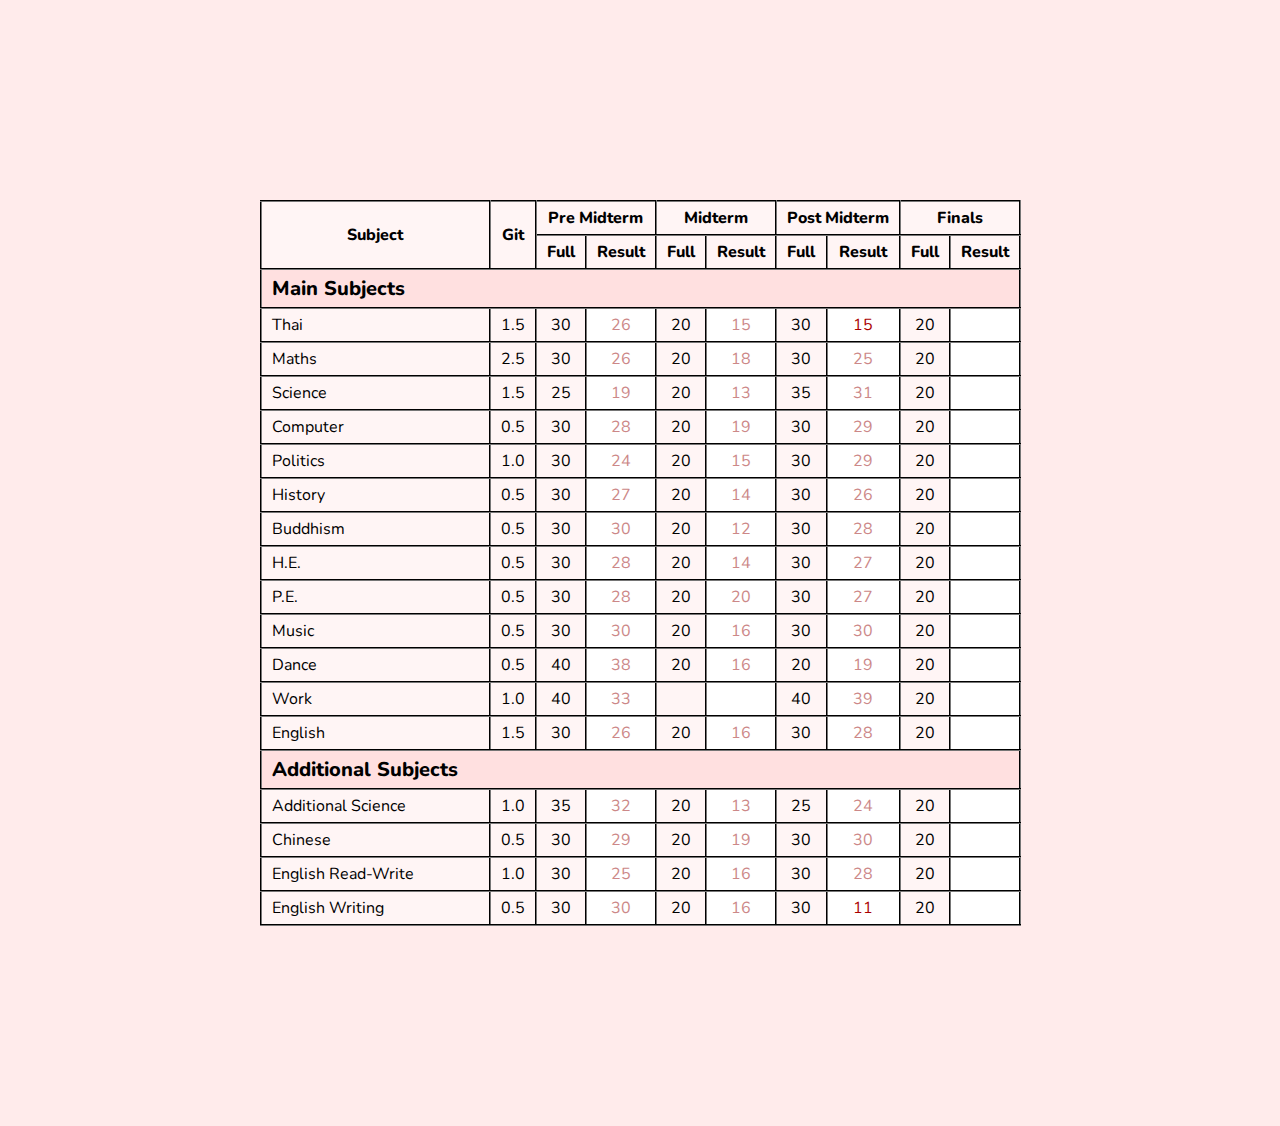
==== index.html @ 7459316d "First commit" ====
<!DOCTYPE html>
<html lang="en">
  <head>
    <meta charset="UTF-8" />
    <meta name="viewport" content="width=device-width, initial-scale=1.0" />
    <title>Document</title>

    <link rel="stylesheet" href="style.css" />
  </head>
  <body>
    <table>
      <tbody>
        <tr class="header">
          <td rowspan="2">Subject</td>
          <td rowspan="2">Git</td>
          <td colspan="2">Pre Midterm</td>
          <td colspan="2">Midterm</td>
          <td colspan="2">Post Midterm</td>
          <td colspan="2">Finals</td>
        </tr>
        <tr class="header">
          <td>Full</td>
          <td>Result</td>
          <td>Full</td>
          <td>Result</td>
          <td>Full</td>
          <td>Result</td>
          <td>Full</td>
          <td>Result</td>
        </tr>

        <tr>
          <td colspan="10" class="subjNameHeader">Main Subjects</td>
        </tr>

        <tr>
          <td class="subjName">Thai</td>
          <td id="git1">1.5</td>

          <td id="preMidFull1">30</td>
          <td id="preMidResult1">26</td>

          <td id="midFull1">20</td>
          <td id="midResult1">15</td>

          <td id="postMidFull1">30</td>
          <td id="postMidResult1">15</td>

          <td id="finalFull1"></td>
          <td id="finalResult1"></td>
        </tr>

        <tr>
          <td class="subjName">Maths</td>
          <td id="git2">2.5</td>

          <td id="preMidFull2">30</td>
          <td id="preMidResult2">26</td>

          <td id="midFull2">20</td>
          <td id="midResult2">18</td>

          <td id="postMidFull2">30</td>
          <td id="postMidResult2">25</td>

          <td id="finalFull2"></td>
          <td id="finalResult2"></td>
        </tr>

        <tr>
          <td class="subjName">Science</td>
          <td id="git3">1.5</td>

          <td id="preMidFull3">25</td>
          <td id="preMidResult3">19</td>

          <td id="midFull3">20</td>
          <td id="midResult3">13</td>

          <td id="postMidFull3">35</td>
          <td id="postMidResult3">31</td>

          <td id="finalFull3"></td>
          <td id="finalResult3"></td>
        </tr>

        <tr>
          <td class="subjName">Computer</td>
          <td id="git4">0.5</td>

          <td id="preMidFull4">30</td>
          <td id="preMidResult4">28</td>

          <td id="midFull4">20</td>
          <td id="midResult4">19</td>

          <td id="postMidFull4">30</td>
          <td id="postMidResult4">29</td>

          <td id="finalFull4"></td>
          <td id="finalResult4"></td>
        </tr>

        <tr>
          <td class="subjName">Politics</td>
          <td id="git5">1.0</td>

          <td id="preMidFull5">30</td>
          <td id="preMidResult5">24</td>

          <td id="midFull5">20</td>
          <td id="midResult5">15</td>

          <td id="postMidFull5">30</td>
          <td id="postMidResult5">29</td>

          <td id="finalFull5"></td>
          <td id="finalResult5"></td>
        </tr>

        <tr>
          <td class="subjName">History</td>
          <td id="git6">0.5</td>

          <td id="preMidFull6">30</td>
          <td id="preMidResult6">27</td>

          <td id="midFull6">20</td>
          <td id="midResult6">14</td>

          <td id="postMidFull6">30</td>
          <td id="postMidResult6">26</td>

          <td id="finalFull6"></td>
          <td id="finalResult6"></td>
        </tr>

        <tr>
          <td class="subjName">Buddhism</td>
          <td id="git7">0.5</td>

          <td id="preMidFull7">30</td>
          <td id="preMidResult7">30</td>

          <td id="midFull7">20</td>
          <td id="midResult7">12</td>

          <td id="postMidFull7">30</td>
          <td id="postMidResult7">28</td>

          <td id="finalFull7"></td>
          <td id="finalResult7"></td>
        </tr>

        <tr>
          <td class="subjName">H.E.</td>
          <td id="git8">0.5</td>

          <td id="preMidFull8">30</td>
          <td id="preMidResult8">28</td>

          <td id="midFull8">20</td>
          <td id="midResult8">14</td>

          <td id="postMidFull8">30</td>
          <td id="postMidResult8">27</td>

          <td id="finalFull8"></td>
          <td id="finalResult8"></td>
        </tr>

        <tr>
          <td class="subjName">P.E.</td>
          <td id="git9">0.5</td>

          <td id="preMidFull9">30</td>
          <td id="preMidResult9">28</td>

          <td id="midFull9">20</td>
          <td id="midResult9">20</td>

          <td id="postMidFull9">30</td>
          <td id="postMidResult9">27</td>

          <td id="finalFull9"></td>
          <td id="finalResult9"></td>
        </tr>

        <tr>
          <td class="subjName">Music</td>
          <td id="git10">0.5</td>

          <td id="preMidFull10">30</td>
          <td id="preMidResult10">30</td>

          <td id="midFull10">20</td>
          <td id="midResult10">16</td>

          <td id="postMidFull10">30</td>
          <td id="postMidResult10">30</td>

          <td id="finalFull10"></td>
          <td id="finalResult10"></td>
        </tr>

        <tr>
          <td class="subjName">Dance</td>
          <td id="git11">0.5</td>

          <td id="preMidFull11">40</td>
          <td id="preMidResult11">38</td>

          <td id="midFull11">20</td>
          <td id="midResult11">16</td>

          <td id="postMidFull11">20</td>
          <td id="postMidResult11">19</td>

          <td id="finalFull11"></td>
          <td id="finalResult11"></td>
        </tr>

        <tr>
          <td class="subjName">Work</td>
          <td id="git12">1.0</td>

          <td id="preMidFull12">40</td>
          <td id="preMidResult12">33</td>
          <td id="midFull12"></td>

          <td id="midResult12"></td>
          <td id="postMidFull12">40</td>
          <td id="postMidResult12">39</td>

          <td id="finalFull12"></td>
          <td id="finalResult12"></td>
        </tr>

        <tr>
          <td class="subjName">English</td>
          <td id="git13">1.5</td>

          <td id="preMidFull13">30</td>
          <td id="preMidResult13">26</td>

          <td id="midFull13">20</td>
          <td id="midResult13">16</td>

          <td id="postMidFull13">30</td>
          <td id="postMidResult13">28</td>

          <td id="finalFull13"></td>
          <td id="finalResult13"></td>
        </tr>

        <tr>
          <td colspan="10" class="subjNameHeader">Additional Subjects</td>
        </tr>

        <tr>
          <td class="subjName">Additional Science</td>
          <td id="git14">1.0</td>

          <td id="preMidFull14">35</td>
          <td id="preMidResult14">32</td>

          <td id="midFull14">20</td>
          <td id="midResult14">13</td>

          <td id="postMidFull14">25</td>
          <td id="postMidResult14">24</td>

          <td id="finalFull14"></td>
          <td id="finalResult14"></td>
        </tr>

        <tr>
          <td class="subjName">Chinese</td>
          <td id="git15">0.5</td>

          <td id="preMidFull15">30</td>
          <td id="preMidResult15">29</td>

          <td id="midFull15">20</td>
          <td id="midResult15">19</td>

          <td id="postMidFull15">30</td>
          <td id="postMidResult15">30</td>

          <td id="finalFull15"></td>
          <td id="finalResult15"></td>
        </tr>

        <tr>
          <td class="subjName">English Read-Write</td>
          <td id="git16">1.0</td>

          <td id="preMidFull16">30</td>
          <td id="preMidResult16">25</td>

          <td id="midFull16">20</td>
          <td id="midResult16">16</td>

          <td id="postMidFull16">30</td>
          <td id="postMidResult16">28</td>

          <td id="finalFull16"></td>
          <td id="finalResult16"></td>
        </tr>

        <tr>
          <td class="subjName">English Writing</td>
          <td id="git17">0.5</td>

          <td id="preMidFull17">30</td>
          <td id="preMidResult17">30</td>

          <td id="midFull17">20</td>
          <td id="midResult17">16</td>

          <td id="postMidFull17">30</td>
          <td id="postMidResult17">11</td>

          <td id="finalFull17"></td>
          <td id="finalResult17"></td>
        </tr>
      </tbody>
    </table>

    <script src="script.js"></script>
  </body>
</html>
---- style.css ----
@import url('https://fonts.googleapis.com/css2?family=Indie+Flower&family=Londrina+Sketch&family=Nunito:ital,wght@0,200..1000;1,200..1000&display=swap');

body {
  background-color: #ffcccc65;
}

table {
  margin: 200px auto;
}

table,
th,
td {
  font-family: 'Nunito', sans-serif;
  background-color: #ffffff50;
  border: 2px groove #222222;
  border-collapse: collapse;
}

td {
  text-align: center;
  padding: 5px 10px;
}

.header {
  font-weight: 800;
}

.subjNameHeader {
  background-color: #ffbbbb50;
  text-align: left;
  margin-left: 200px;
  font-weight: 800;
  font-size: 20px;
}

.subjName {
  text-align: left;
  padding-right: 75px;
}
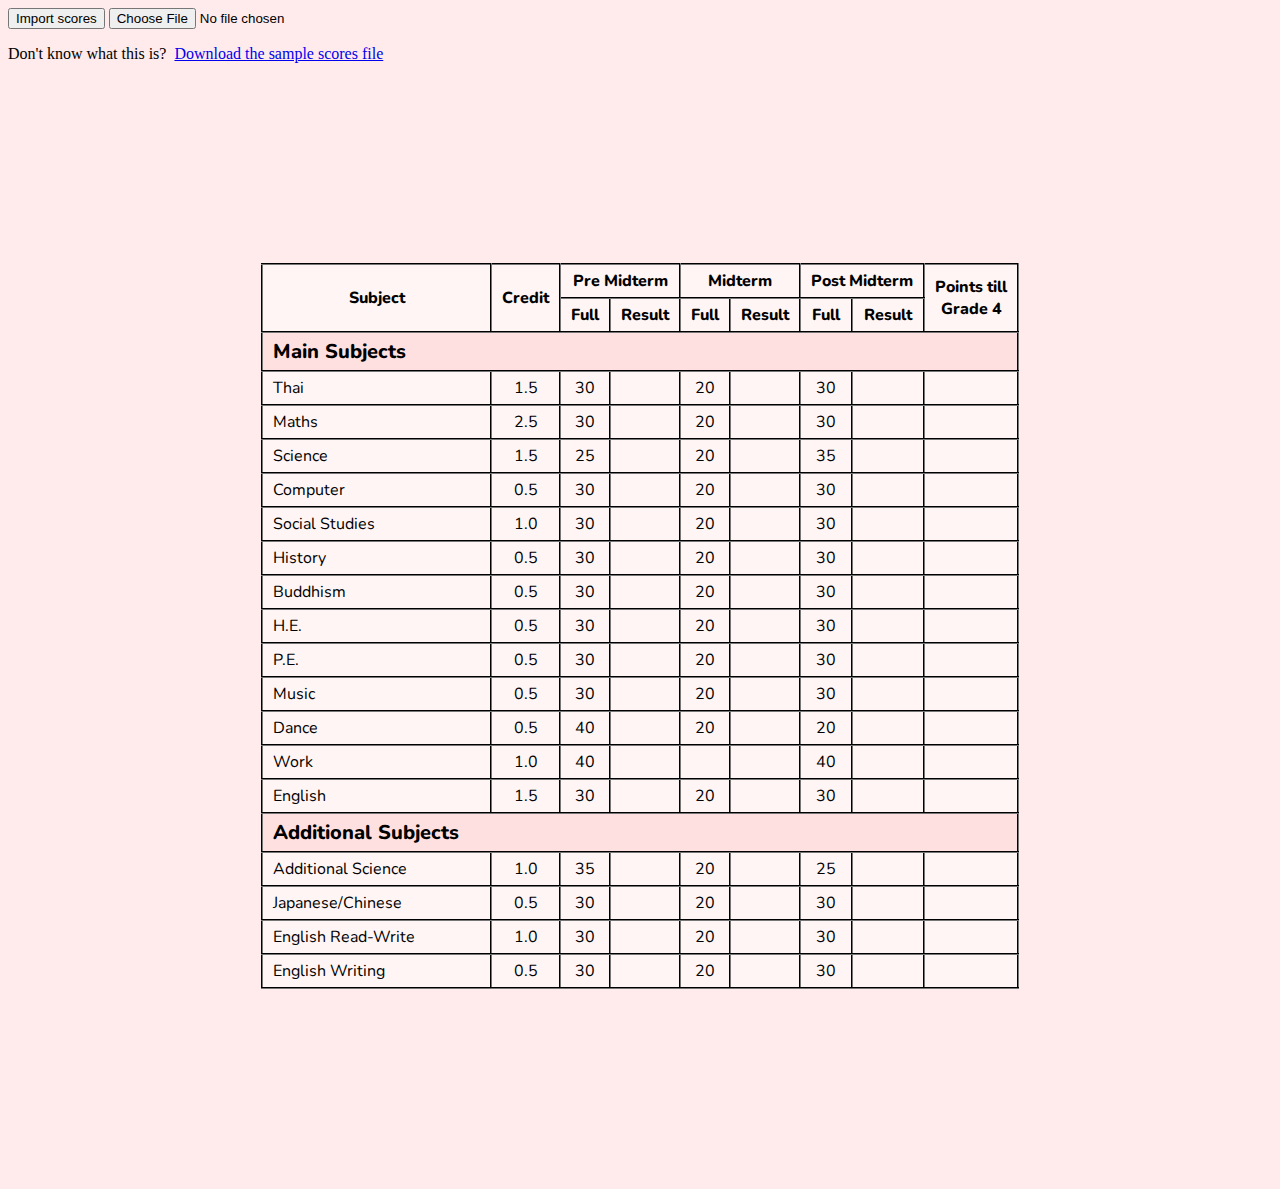
==== commit 951c620d: "Second commit" ====
--- a/index.html
+++ b/index.html
@@ -8,324 +8,43 @@
     <link rel="stylesheet" href="style.css" />
   </head>
   <body>
-    <table>
-      <tbody>
-        <tr class="header">
-          <td rowspan="2">Subject</td>
-          <td rowspan="2">Git</td>
-          <td colspan="2">Pre Midterm</td>
-          <td colspan="2">Midterm</td>
-          <td colspan="2">Post Midterm</td>
-          <td colspan="2">Finals</td>
-        </tr>
-        <tr class="header">
-          <td>Full</td>
-          <td>Result</td>
-          <td>Full</td>
-          <td>Result</td>
-          <td>Full</td>
-          <td>Result</td>
-          <td>Full</td>
-          <td>Result</td>
-        </tr>
+    <div class="importDiv">
+      <button class="importBtn" id="importBtn">Import scores</button>
+      <input type="file" class="importInput" id="importInput" accept=".json" />
+      <p>
+        Don't know what this is?&nbsp;
+        <a class="downloadSample" href="scores.json" download>
+          Download the sample scores file
+        </a>
+      </p>
+    </div>
 
-        <tr>
-          <td colspan="10" class="subjNameHeader">Main Subjects</td>
-        </tr>
-
-        <tr>
-          <td class="subjName">Thai</td>
-          <td id="git1">1.5</td>
-
-          <td id="preMidFull1">30</td>
-          <td id="preMidResult1">26</td>
-
-          <td id="midFull1">20</td>
-          <td id="midResult1">15</td>
-
-          <td id="postMidFull1">30</td>
-          <td id="postMidResult1">15</td>
-
-          <td id="finalFull1"></td>
-          <td id="finalResult1"></td>
-        </tr>
-
-        <tr>
-          <td class="subjName">Maths</td>
-          <td id="git2">2.5</td>
-
-          <td id="preMidFull2">30</td>
-          <td id="preMidResult2">26</td>
-
-          <td id="midFull2">20</td>
-          <td id="midResult2">18</td>
-
-          <td id="postMidFull2">30</td>
-          <td id="postMidResult2">25</td>
-
-          <td id="finalFull2"></td>
-          <td id="finalResult2"></td>
-        </tr>
-
-        <tr>
-          <td class="subjName">Science</td>
-          <td id="git3">1.5</td>
-
-          <td id="preMidFull3">25</td>
-          <td id="preMidResult3">19</td>
-
-          <td id="midFull3">20</td>
-          <td id="midResult3">13</td>
-
-          <td id="postMidFull3">35</td>
-          <td id="postMidResult3">31</td>
-
-          <td id="finalFull3"></td>
-          <td id="finalResult3"></td>
-        </tr>
-
-        <tr>
-          <td class="subjName">Computer</td>
-          <td id="git4">0.5</td>
-
-          <td id="preMidFull4">30</td>
-          <td id="preMidResult4">28</td>
-
-          <td id="midFull4">20</td>
-          <td id="midResult4">19</td>
-
-          <td id="postMidFull4">30</td>
-          <td id="postMidResult4">29</td>
-
-          <td id="finalFull4"></td>
-          <td id="finalResult4"></td>
-        </tr>
-
-        <tr>
-          <td class="subjName">Politics</td>
-          <td id="git5">1.0</td>
-
-          <td id="preMidFull5">30</td>
-          <td id="preMidResult5">24</td>
-
-          <td id="midFull5">20</td>
-          <td id="midResult5">15</td>
-
-          <td id="postMidFull5">30</td>
-          <td id="postMidResult5">29</td>
-
-          <td id="finalFull5"></td>
-          <td id="finalResult5"></td>
-        </tr>
-
-        <tr>
-          <td class="subjName">History</td>
-          <td id="git6">0.5</td>
-
-          <td id="preMidFull6">30</td>
-          <td id="preMidResult6">27</td>
-
-          <td id="midFull6">20</td>
-          <td id="midResult6">14</td>
-
-          <td id="postMidFull6">30</td>
-          <td id="postMidResult6">26</td>
-
-          <td id="finalFull6"></td>
-          <td id="finalResult6"></td>
-        </tr>
-
-        <tr>
-          <td class="subjName">Buddhism</td>
-          <td id="git7">0.5</td>
-
-          <td id="preMidFull7">30</td>
-          <td id="preMidResult7">30</td>
-
-          <td id="midFull7">20</td>
-          <td id="midResult7">12</td>
-
-          <td id="postMidFull7">30</td>
-          <td id="postMidResult7">28</td>
-
-          <td id="finalFull7"></td>
-          <td id="finalResult7"></td>
-        </tr>
-
-        <tr>
-          <td class="subjName">H.E.</td>
-          <td id="git8">0.5</td>
-
-          <td id="preMidFull8">30</td>
-          <td id="preMidResult8">28</td>
-
-          <td id="midFull8">20</td>
-          <td id="midResult8">14</td>
-
-          <td id="postMidFull8">30</td>
-          <td id="postMidResult8">27</td>
-
-          <td id="finalFull8"></td>
-          <td id="finalResult8"></td>
-        </tr>
-
-        <tr>
-          <td class="subjName">P.E.</td>
-          <td id="git9">0.5</td>
-
-          <td id="preMidFull9">30</td>
-          <td id="preMidResult9">28</td>
-
-          <td id="midFull9">20</td>
-          <td id="midResult9">20</td>
-
-          <td id="postMidFull9">30</td>
-          <td id="postMidResult9">27</td>
-
-          <td id="finalFull9"></td>
-          <td id="finalResult9"></td>
-        </tr>
-
-        <tr>
-          <td class="subjName">Music</td>
-          <td id="git10">0.5</td>
-
-          <td id="preMidFull10">30</td>
-          <td id="preMidResult10">30</td>
-
-          <td id="midFull10">20</td>
-          <td id="midResult10">16</td>
-
-          <td id="postMidFull10">30</td>
-          <td id="postMidResult10">30</td>
-
-          <td id="finalFull10"></td>
-          <td id="finalResult10"></td>
-        </tr>
-
-        <tr>
-          <td class="subjName">Dance</td>
-          <td id="git11">0.5</td>
-
-          <td id="preMidFull11">40</td>
-          <td id="preMidResult11">38</td>
-
-          <td id="midFull11">20</td>
-          <td id="midResult11">16</td>
-
-          <td id="postMidFull11">20</td>
-          <td id="postMidResult11">19</td>
-
-          <td id="finalFull11"></td>
-          <td id="finalResult11"></td>
-        </tr>
-
-        <tr>
-          <td class="subjName">Work</td>
-          <td id="git12">1.0</td>
-
-          <td id="preMidFull12">40</td>
-          <td id="preMidResult12">33</td>
-          <td id="midFull12"></td>
-
-          <td id="midResult12"></td>
-          <td id="postMidFull12">40</td>
-          <td id="postMidResult12">39</td>
-
-          <td id="finalFull12"></td>
-          <td id="finalResult12"></td>
-        </tr>
-
-        <tr>
-          <td class="subjName">English</td>
-          <td id="git13">1.5</td>
-
-          <td id="preMidFull13">30</td>
-          <td id="preMidResult13">26</td>
-
-          <td id="midFull13">20</td>
-          <td id="midResult13">16</td>
-
-          <td id="postMidFull13">30</td>
-          <td id="postMidResult13">28</td>
-
-          <td id="finalFull13"></td>
-          <td id="finalResult13"></td>
-        </tr>
-
-        <tr>
-          <td colspan="10" class="subjNameHeader">Additional Subjects</td>
-        </tr>
-
-        <tr>
-          <td class="subjName">Additional Science</td>
-          <td id="git14">1.0</td>
-
-          <td id="preMidFull14">35</td>
-          <td id="preMidResult14">32</td>
-
-          <td id="midFull14">20</td>
-          <td id="midResult14">13</td>
-
-          <td id="postMidFull14">25</td>
-          <td id="postMidResult14">24</td>
-
-          <td id="finalFull14"></td>
-          <td id="finalResult14"></td>
-        </tr>
-
-        <tr>
-          <td class="subjName">Chinese</td>
-          <td id="git15">0.5</td>
-
-          <td id="preMidFull15">30</td>
-          <td id="preMidResult15">29</td>
-
-          <td id="midFull15">20</td>
-          <td id="midResult15">19</td>
-
-          <td id="postMidFull15">30</td>
-          <td id="postMidResult15">30</td>
-
-          <td id="finalFull15"></td>
-          <td id="finalResult15"></td>
-        </tr>
-
-        <tr>
-          <td class="subjName">English Read-Write</td>
-          <td id="git16">1.0</td>
-
-          <td id="preMidFull16">30</td>
-          <td id="preMidResult16">25</td>
-
-          <td id="midFull16">20</td>
-          <td id="midResult16">16</td>
-
-          <td id="postMidFull16">30</td>
-          <td id="postMidResult16">28</td>
-
-          <td id="finalFull16"></td>
-          <td id="finalResult16"></td>
-        </tr>
-
-        <tr>
-          <td class="subjName">English Writing</td>
-          <td id="git17">0.5</td>
-
-          <td id="preMidFull17">30</td>
-          <td id="preMidResult17">30</td>
-
-          <td id="midFull17">20</td>
-          <td id="midResult17">16</td>
-
-          <td id="postMidFull17">30</td>
-          <td id="postMidResult17">11</td>
-
-          <td id="finalFull17"></td>
-          <td id="finalResult17"></td>
-        </tr>
-      </tbody>
-    </table>
+    <div class="scoresContainer">
+      <table>
+        <tbody id="tbody">
+          <tr class="header">
+            <td rowspan="2">Subject</td>
+            <td rowspan="2">Credit</td>
+            <td colspan="2">Pre Midterm</td>
+            <td colspan="2">Midterm</td>
+            <td colspan="2">Post Midterm</td>
+            <td rowspan="2">
+              Points till
+              <br />
+              Grade 4
+            </td>
+          </tr>
+          <tr class="header">
+            <td>Full</td>
+            <td>Result</td>
+            <td>Full</td>
+            <td>Result</td>
+            <td>Full</td>
+            <td>Result</td>
+          </tr>
+        </tbody>
+      </table>
+    </div>
 
     <script src="script.js"></script>
   </body>
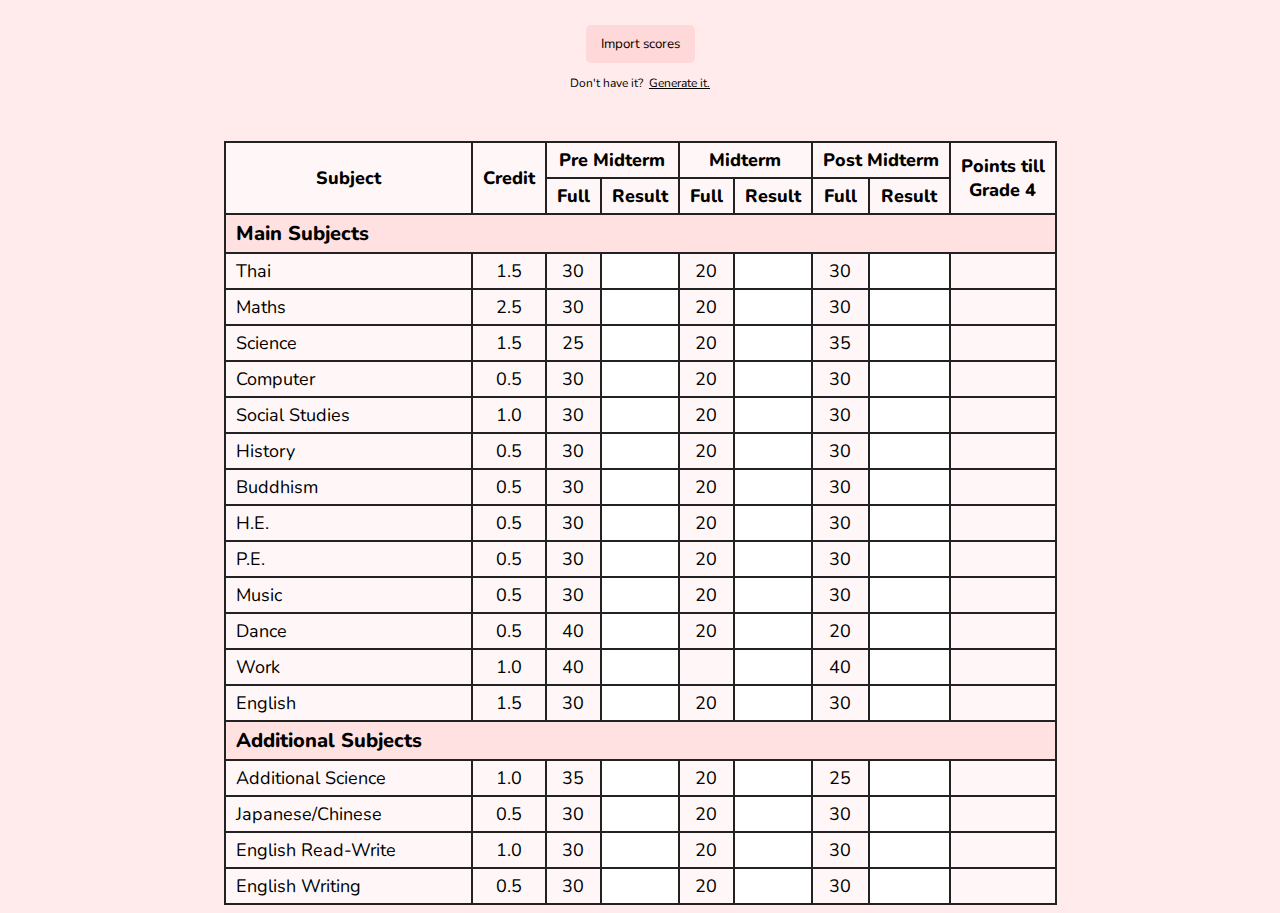
==== commit 1ddc9614: "Updated stuff" ====
--- a/index.html
+++ b/index.html
@@ -6,16 +6,15 @@
     <title>Document</title>
 
     <link rel="stylesheet" href="style.css" />
+    <link rel="stylesheet" href="theme/Elmo.css" />
   </head>
   <body>
     <div class="importDiv">
       <button class="importBtn" id="importBtn">Import scores</button>
       <input type="file" class="importInput" id="importInput" accept=".json" />
       <p>
-        Don't know what this is?&nbsp;
-        <a class="downloadSample" href="scores.json" download>
-          Download the sample scores file
-        </a>
+        Don't have it?&nbsp;
+        <a href="generator/index.html" class="downloadSample">Generate it.</a>
       </p>
     </div>
 
--- a/style.css
+++ b/style.css
@@ -1,19 +1,18 @@
 @import url('https://fonts.googleapis.com/css2?family=Indie+Flower&family=Londrina+Sketch&family=Nunito:ital,wght@0,200..1000;1,200..1000&display=swap');
 
-body {
-  background-color: #ffcccc65;
+* {
+  font-family: 'Nunito', sans-serif;
 }
 
 table {
-  margin: 200px auto;
+  margin-top: 50px;
+  margin-left: auto;
+  margin-right: auto;
 }
 
 table,
 th,
 td {
-  font-family: 'Nunito', sans-serif;
-  background-color: #ffffff50;
-  border: 2px groove #222222;
   border-collapse: collapse;
 }
 
@@ -22,12 +21,16 @@
   padding: 5px 10px;
 }
 
+td:not(.header, .subjNameHeader) {
+  font-size: 18px;
+}
+
 .header {
   font-weight: 800;
+  font-size: 14px;
 }
 
 .subjNameHeader {
-  background-color: #ffbbbb50;
   text-align: left;
   margin-left: 200px;
   font-weight: 800;
@@ -38,3 +41,33 @@
   text-align: left;
   padding-right: 75px;
 }
+
+.importBtn {
+  display: block;
+  margin: 0 auto;
+  border: none;
+  border-radius: 5px;
+  padding: 10px 15px;
+}
+
+.importInput {
+  display: none;
+}
+
+.importDiv {
+  margin-top: 25px;
+}
+
+.importDiv p {
+  text-align: center;
+  font-size: 12px;
+}
+
+.result {
+  font-weight: 700;
+}
+
+.downloadSample,
+.downloadSample:visited {
+  color: black;
+}
--- a/theme/Elmo.css
+++ b/theme/Elmo.css
@@ -0,0 +1,32 @@
+body {
+  background-color: #ffcccc65;
+  color: #000000;
+}
+
+table,
+th,
+td {
+  background-color: #ffffff60;
+  border: 2px solid #222222;
+}
+
+.subjNameHeader {
+  background-color: #ffbbbb50;
+}
+
+.importBtn {
+  background-color: #ffcccc95;
+}
+
+.importBtn:active {
+  background-color: #ffcccc60;
+}
+
+.result {
+  background-color: #ffffff;
+}
+
+.downloadSample,
+.downloadSample:visited {
+  color: black;
+}
